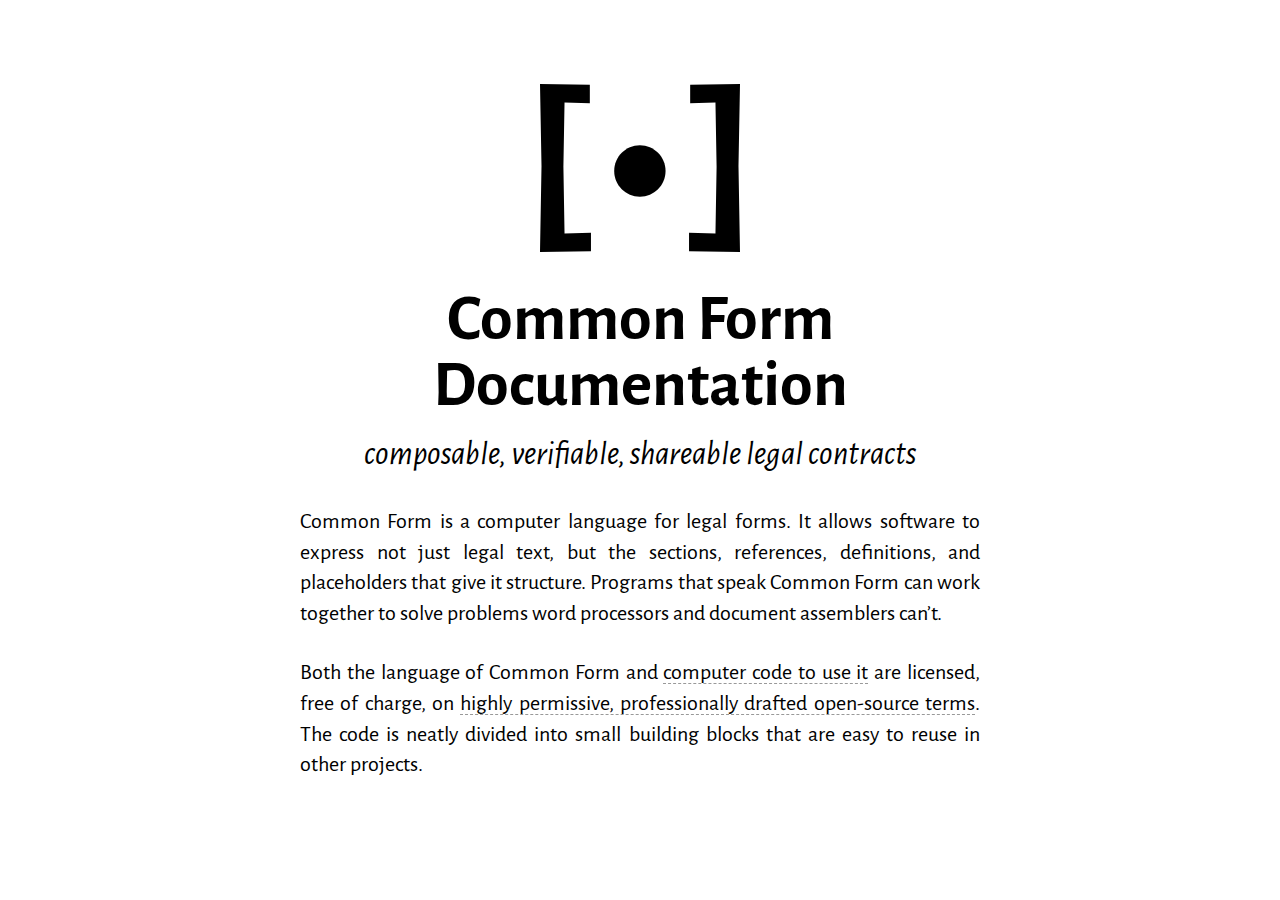
==== index.html @ a861b42a "Setup commonform sylesheet" ====
<!DOCTYPE html>
<html>
  <head>
    <meta charset="UTF-8">
    <title>Common Form Common Form Documentation</title>
    <link rel=stylesheet href=html5-doctor-reset-stylesheet.min.css>
    <link rel=stylesheet href='//fonts.googleapis.com/css?family=Alegreya+Sans:100,300,400,500,700,800,900,500italic,400italic,100italic,900italic,300italic,700italic,800italic&amp;subset=latin,latin-ext'>
    <script type="text/javascript">
    function toggle_div(id) {
        e = document.getElementById(id);
        if (e.style.display == 'block') {
            e.style.display = 'none';
        }
        else if (e.style.display == 'none') {
            e.style.display = 'block';
        }
    }
    </script>
    <link rel="stylesheet" type="text/css" media="all" href="styles.css"/>
</head>
    <body>
      <div class="container">
      <div id="doc"><p><img alt="logotype" class="logo" src="logo.svg"/></p><h1>Common Form Documentation</h1><p class="subtitle">composable, verifiable, shareable legal contracts</p><p>Common Form is a computer language for legal forms. It allows software to express not just legal text, but the sections, references, definitions, and placeholders that give it structure. Programs that speak Common Form can work together to solve problems word processors and document assemblers can’t.</p><p>Both the language of Common Form and <a href="https://github.com/commonform">computer code to use it</a> are licensed, free of charge, on <a href="http://apache.org/licenses/LICENSE-2.0">highly permissive, professionally drafted open-source terms</a>. The code is neatly divided into small building blocks that are easy to reuse in other projects.</p></div>
      </div>
</body>
---- styles.css ----
body {
        font-family: 'Alegreya Sans', sans-serif;
        text-align: center;
        padding: 50px;
  font-size: 22px;
}

.container {
        width: 680px;
        margin: auto;
        text-align: left;
}

h1 {
        text-align: center;
        font-weight: bold;
        font-size: 300%;
}

.subtitle {
        text-align: center;
        font-style: italic;
  font-size: 150%;
}

h2 {
  padding-top: 1em;
}

.logo {
  display: block;
  text-align: center;
  margin: 20px auto;
  width: 200px;
}

p {
  padding: 14px 0;
  line-height: 140%;
  text-align: justify;
}

a {
  border-bottom: 1px dashed #999;
  text-decoration: none;
  color: black;
}

a:hover {
  color: #977;
}

ol > li {
  display: inline;
  padding-right: 1em;
}

ul {
  padding: 0 14px;
  line-height: 140%;
  text-align: justify;
}

ul > li {
  margin: 7px 28px;
}
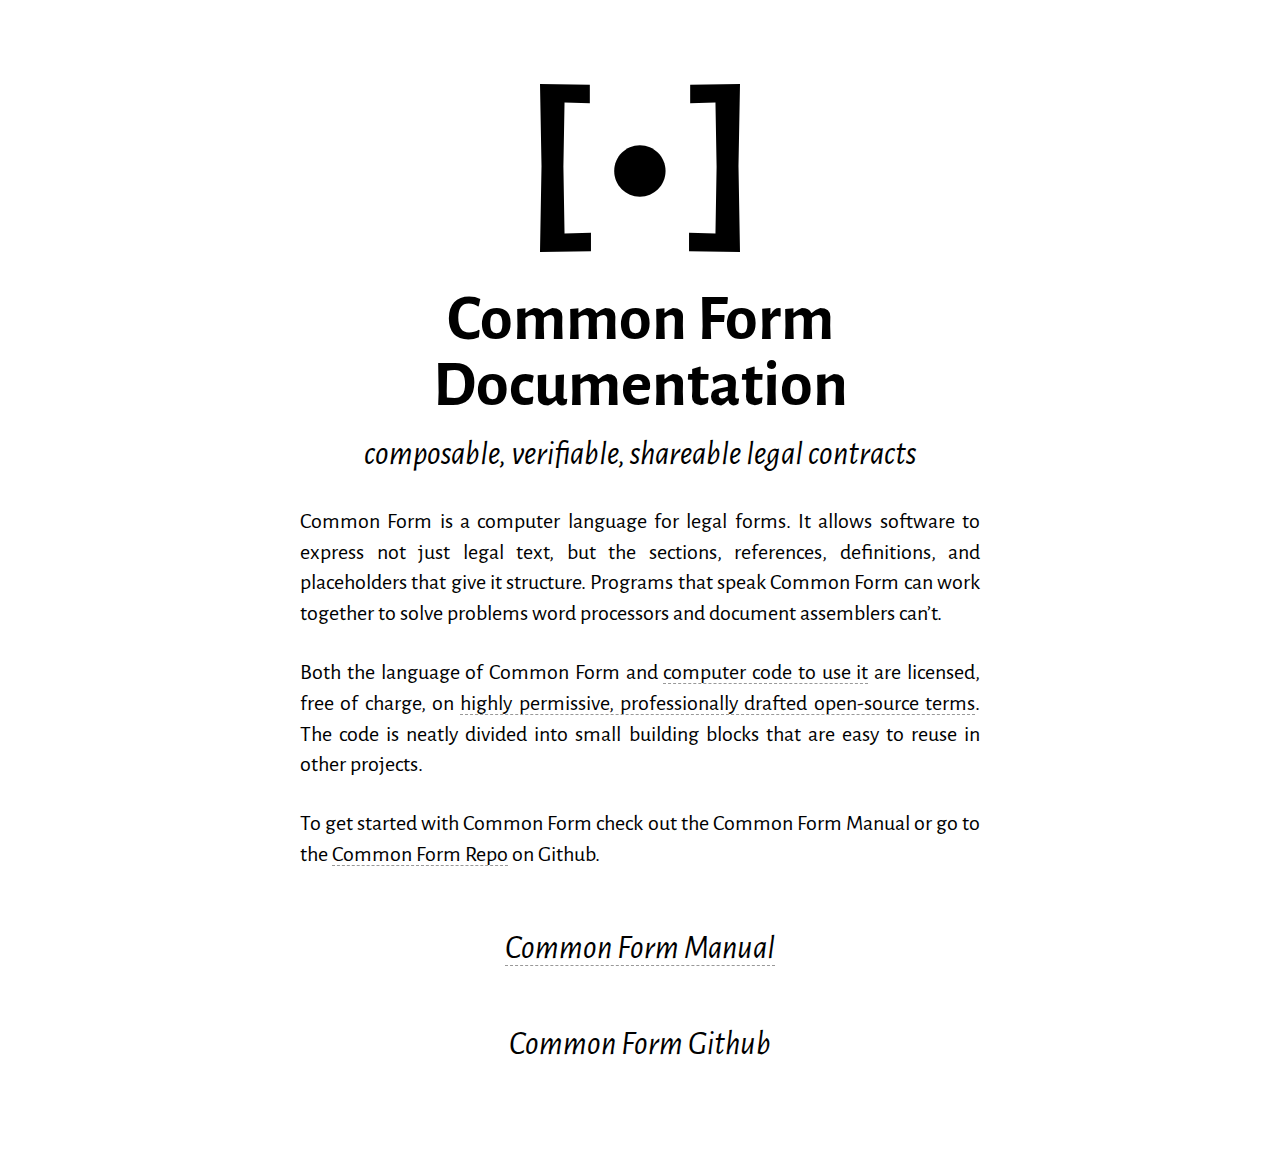
==== commit 0bbbdde5: "initial draft" ====
--- a/index.html
+++ b/index.html
@@ -20,6 +20,6 @@
 </head>
     <body>
       <div class="container">
-      <div id="doc"><p><img alt="logotype" class="logo" src="logo.svg"/></p><h1>Common Form Documentation</h1><p class="subtitle">composable, verifiable, shareable legal contracts</p><p>Common Form is a computer language for legal forms. It allows software to express not just legal text, but the sections, references, definitions, and placeholders that give it structure. Programs that speak Common Form can work together to solve problems word processors and document assemblers can’t.</p><p>Both the language of Common Form and <a href="https://github.com/commonform">computer code to use it</a> are licensed, free of charge, on <a href="http://apache.org/licenses/LICENSE-2.0">highly permissive, professionally drafted open-source terms</a>. The code is neatly divided into small building blocks that are easy to reuse in other projects.</p></div>
+      <div id="doc"><p><img alt="logotype" class="logo" src="logo.svg"/></p><h1>Common Form Documentation</h1><p class="subtitle">composable, verifiable, shareable legal contracts</p><p>Common Form is a computer language for legal forms. It allows software to express not just legal text, but the sections, references, definitions, and placeholders that give it structure. Programs that speak Common Form can work together to solve problems word processors and document assemblers can’t.</p><p>Both the language of Common Form and <a href="https://github.com/commonform">computer code to use it</a> are licensed, free of charge, on <a href="http://apache.org/licenses/LICENSE-2.0">highly permissive, professionally drafted open-source terms</a>. The code is neatly divided into small building blocks that are easy to reuse in other projects.</p><p>To get started with Common Form check out the Common Form Manual or go to the  <a href="https://github.com/commonform">Common Form Repo</a> on Github.</p><p><a href="./scribble/cfmanual.html"><p class="subtitle">Common Form Manual</p></a><br/><a href="https://github.com/commonform"><p class="subtitle">Common Form Github</p></a></p></div>
       </div>
 </body>